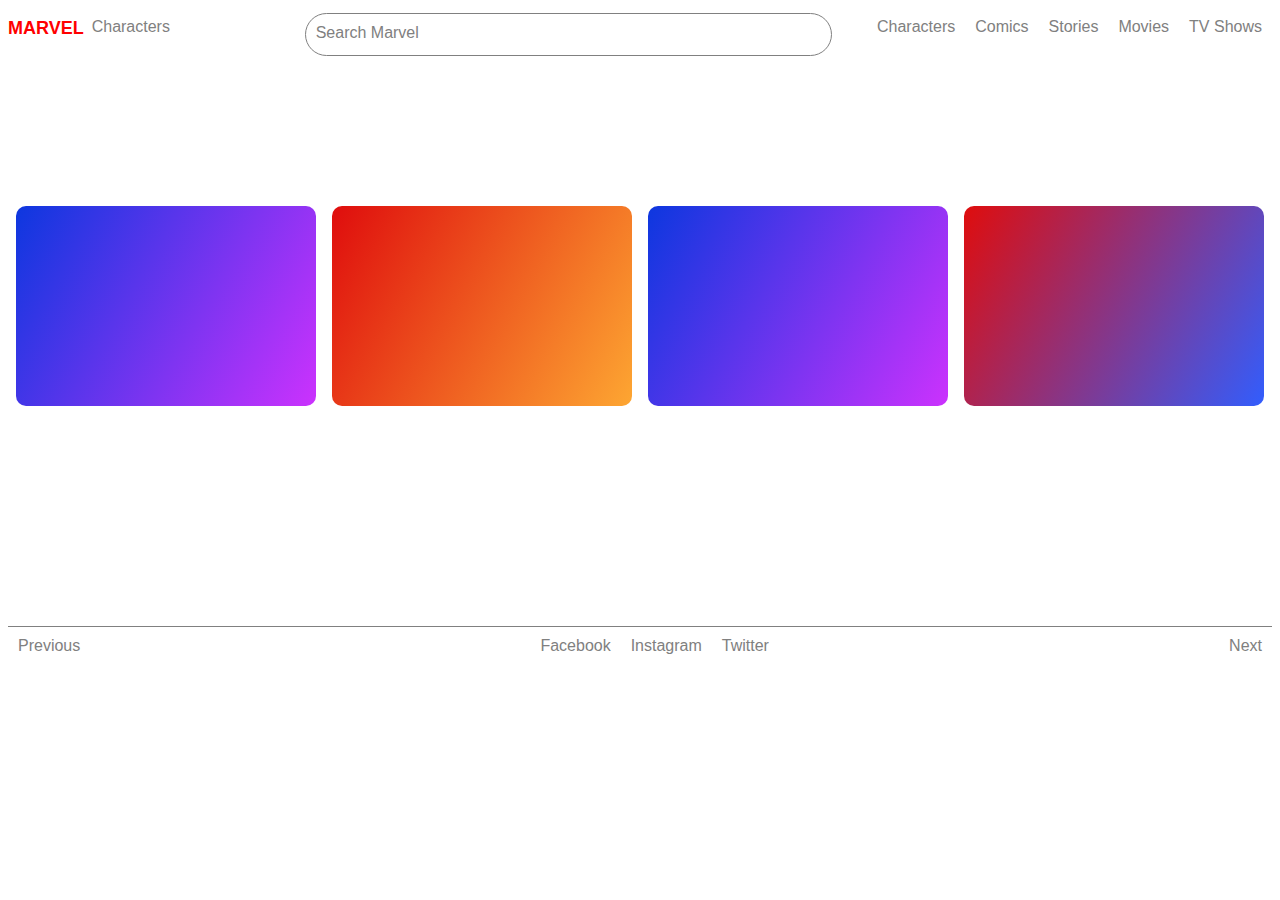
==== task2/index.html @ 22c90c4f "first commit" ====
<!DOCTYPE html>
<html lang="en">
<head>
    <meta charset="UTF-8">
    <meta name="viewport" content="width=device-width, initial-scale=1.0">
    <link rel="stylesheet" href="style.css">   
    <title>Document</title>
</head>
<body>
    <div class="container">
        <div class="navbar">
            <div class="box-1">
            <div class="marvel">MARVEL</div><div class="characters">Characters</div>
            </div>
            <div class="search">Search Marvel</div>
            <div class="right-nav">
                <div class="a-1">Characters</div>
                <div class="a-2">Comics</div>
                <div class="a-3">Stories</div>
                <div class="a-4">Movies</div>
                <div class="a-5">TV Shows</div>
            </div>
        </div>
        <div class="slider-container">
            <div class="c d"></div>
            <div class="c e"></div>
            <div class="c f"></div>
            <div class="c g"></div>
        </div>
        <div class="footer">
            <div class="left">Previous</div>
            <div class="middle">
                <div class="h">Facebook</div>
                <div class="h">Instagram</div>
                <div class="h">Twitter</div>
            </div>
            <div class="right">Next</div>
        </div>
    </div>
</body>
</html>
---- task2/style.css ----
body{
    font-family: "Helvetica", "Arial", sans-serif;

}
.navbar{
    height: 3rem;
    display: flex;
    justify-content: space-between;
}
.box-1{
    display: flex;
}
.marvel{
    color:red;
    font-size: large;
    font-weight: 700;
    margin-top: 10px;
    margin-right: 0.5rem;
}
.characters{
    margin-top: 10px;
    color: gray;
}
.search{
    width:40%;
    border: 1px solid gray;
    border-radius:50px;
    padding: 10px;
    margin-top: 5px;
    margin-left:100px;
    color: gray;
}
.right-nav{
    display: flex;
}
.a-1{
    margin:10px;
    color: gray;
}
.a-2{
    margin:10px;
    color: gray;

}
.a-3{
    margin:10px;
    color: gray;

}
.a-4{
    margin:10px;
    color: gray;

}
.a-5{
    margin:10px;
    color: gray;

}
.slider-container{
    display: flex;
    justify-content: space-around;
    margin-top: 150px;
}
.c{
    height: 200px;
    width: 300px;
    border-radius: 10px;
}
.d{
    background: rgb(13,55,223);
    background: linear-gradient(120deg, rgba(13,55,223,1) 0%, rgba(202,45,253,0.9772700462020746) 100%);
}
.e{
    background: rgb(223,13,13);
    background: linear-gradient(120deg, rgba(223,13,13,1) 0%, rgba(253,164,45,0.9772700462020746) 100%);
}
.f{
    background: rgb(13,55,223);
    background: linear-gradient(120deg, rgba(13,55,223,1) 0%, rgba(202,45,253,0.9772700462020746) 100%);
}

.g{
    background: rgb(223,13,13);
    background: linear-gradient(120deg, rgba(223,13,13,1) 0%, rgba(45,89,253,0.9772700462020746) 100%);
}

.footer{
    margin-top: 220px;
    display: flex;
    justify-content: space-between;
    color:gray;
    border-top: 1px solid gray;
}
.middle{
    display: flex;
}
.left,.right{
    margin: 10px;
}
.h{
    margin:10px;
}
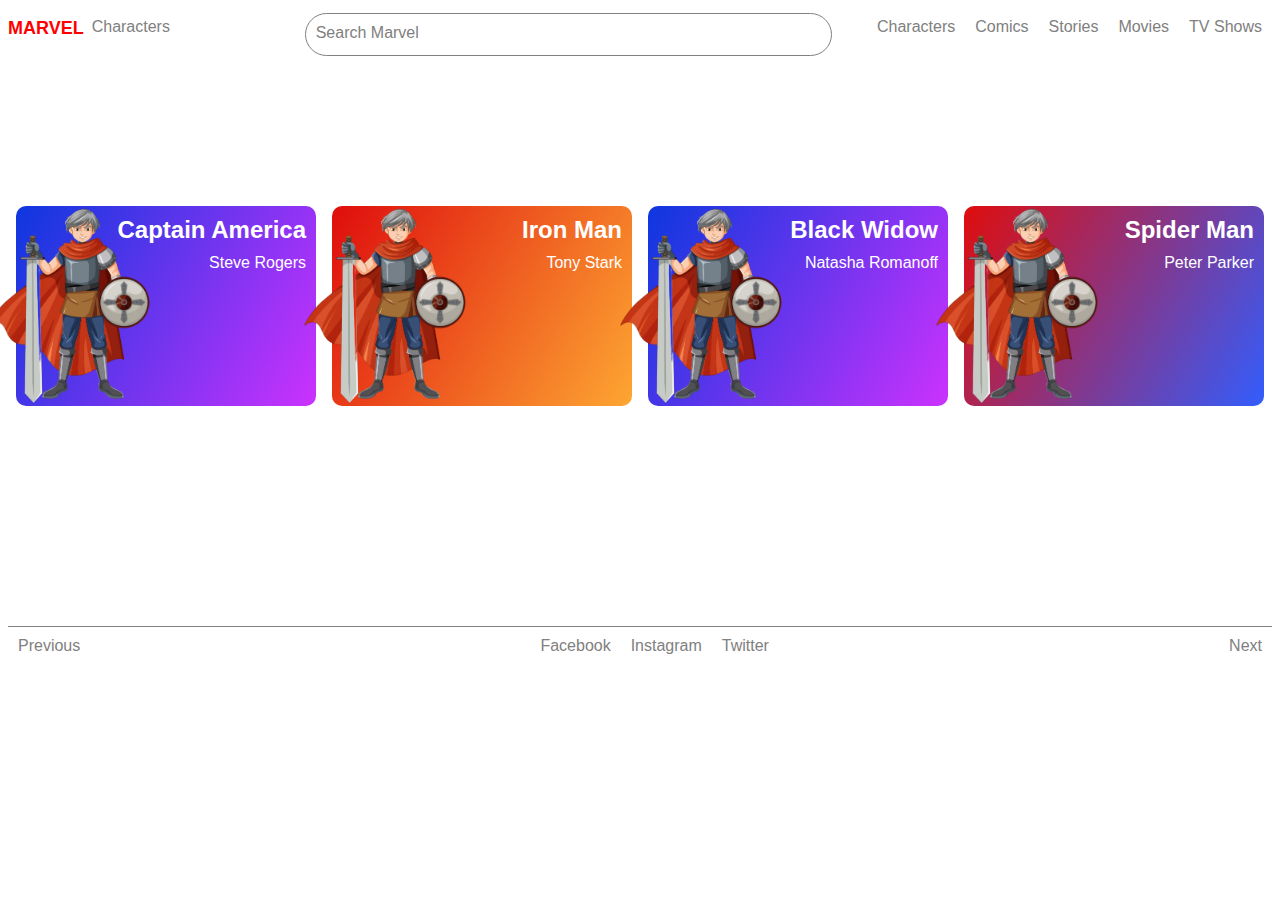
==== commit f9549420: "second commit" ====
--- a/task2/index.html
+++ b/task2/index.html
@@ -22,10 +22,26 @@
             </div>
         </div>
         <div class="slider-container">
-            <div class="c d"></div>
-            <div class="c e"></div>
-            <div class="c f"></div>
-            <div class="c g"></div>
+            <div class="c d">
+                <img src="boy2.png">
+                <div class="up">Captain America</div>
+                <div class="down">Steve Rogers</div>
+            </div>
+            <div class="c e">
+                <img src="boy2.png">
+                <div class="up">Iron Man</div>
+                <div class="down">Tony Stark</div>
+            </div>
+            <div class="c f">
+                <img src="boy2.png">
+                <div class="up">Black Widow</div>
+                <div class="down">Natasha Romanoff</div>
+            </div>
+            <div class="c g">
+                <img src="boy2.png">
+                <div class="up">Spider Man</div>
+                <div class="down">Peter Parker</div>
+            </div>
         </div>
         <div class="footer">
             <div class="left">Previous</div>
--- a/task2/style.css
+++ b/task2/style.css
@@ -62,10 +62,19 @@
     justify-content: space-around;
     margin-top: 150px;
 }
+img{
+    position: absolute;
+    height: 200px;
+    z-index: 3;
+    transform: translateX(-330px);
+}
 .c{
     height: 200px;
     width: 300px;
     border-radius: 10px;
+    color:white;
+    text-align: right;
+    position: relative;
 }
 .d{
     background: rgb(13,55,223);
@@ -100,4 +109,12 @@
 }
 .h{
     margin:10px;
+}
+.up{
+    font-weight: 600;
+    font-size: x-large;
+    margin: 10px;
+}
+.down{
+    margin:10px;
 }